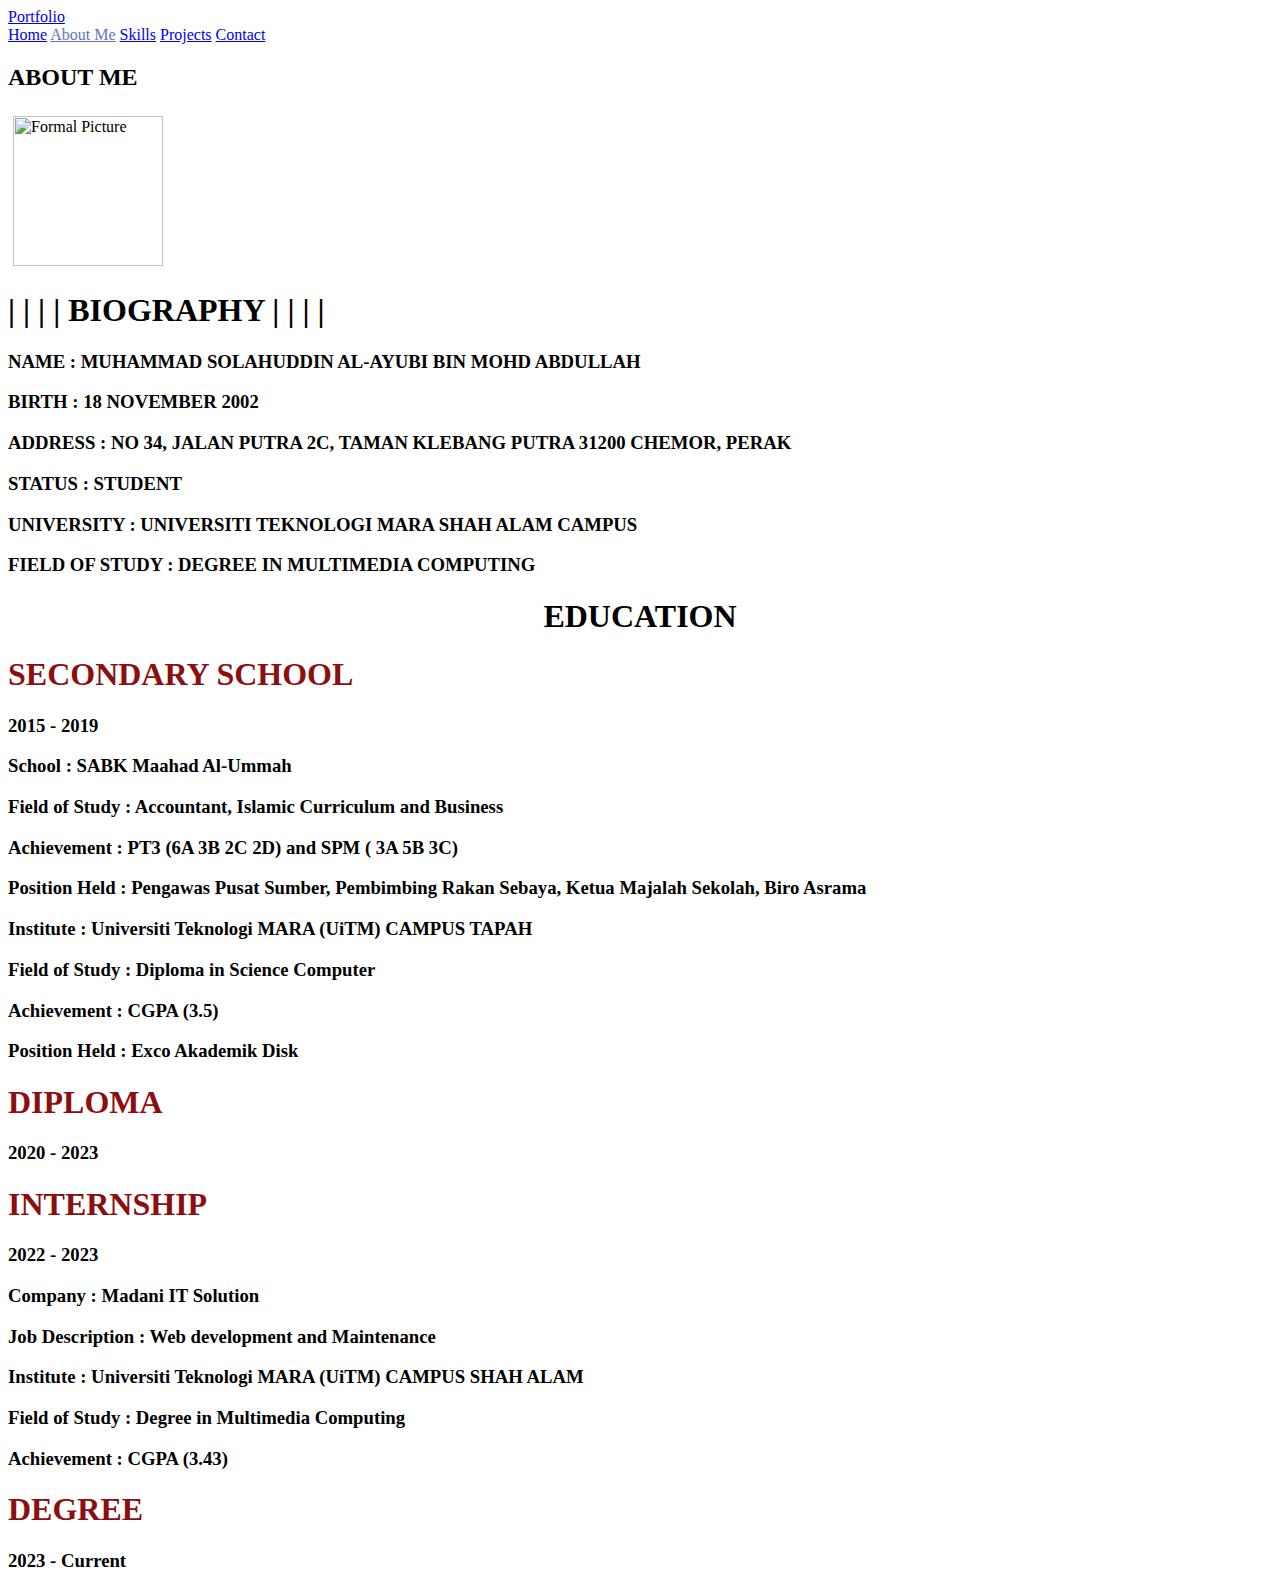
==== about.html @ 40d25b66 "Add files via upload" ====
<html>
    <head>
        <link rel="stylesheet" href="/MyPortfolio/CSS/stylePort.css">
        <title>About Me</title>
    </head>
    <body>
        <header class="header">
            <a href="index.html" class="logo">Portfolio</a>
            <nav class="navbar">
                <a href="index.html">Home</a>
                <a href="about.html" style="color: rgb(96, 114, 194);">About Me</a>
                <a href="skills.html">Skills</a>
                <a href="projects.html">Projects</a>
                <a href="contact.html">Contact</a>
            </nav>
        </header>
        <div class="titleWeb">
            <h2>ABOUT ME</h2>
        </div>
        <div class="info_about">
            <div class="sum">
                <div class="photo">
                    <img src="/MyPortfolio/Media/FormalPic.jpg" alt="Formal Picture" height="150px" width="auto" style="border: 5px solid white;">
                </div>
                <div class="info">
                    <h1>| | | | BIOGRAPHY | | | |</h1>
                    <h3>NAME : MUHAMMAD SOLAHUDDIN AL-AYUBI BIN MOHD ABDULLAH  </h3>
                    <h3>BIRTH : 18 NOVEMBER 2002</h3>
                    <h3>ADDRESS : NO 34, JALAN PUTRA 2C, TAMAN KLEBANG PUTRA 31200 CHEMOR, PERAK</h3>
                    <h3>STATUS : STUDENT</h3>
                    <h3>UNIVERSITY : UNIVERSITI TEKNOLOGI MARA SHAH ALAM CAMPUS </h3>
                    <h3>FIELD OF STUDY : DEGREE IN MULTIMEDIA COMPUTING </h3>
                </div>
            </div>
            <div class="sum1">
                <h1 style="width: 100%; height: fit-content; text-align: center; background: transparent;">EDUCATION</h1>
                <div class="info" style="margin-top: 20px;">
                    <div class="box1">
                        <h1 style="color: rgb(140,14,15);">SECONDARY SCHOOL</h1>
                        <h3>2015 - 2019</h3>
                    </div>
                    <div class="box2">
                        <h3>School : SABK Maahad Al-Ummah</h3>
                        <h3>Field of Study : Accountant, Islamic Curriculum and Business</h3>
                        <h3>Achievement : PT3 (6A 3B 2C 2D) and SPM ( 3A 5B 3C)</h3>
                        <h3>Position Held : Pengawas Pusat Sumber, Pembimbing Rakan Sebaya, Ketua Majalah Sekolah, Biro Asrama </h3>
                    </div>
                </div>
                <div class="info">
                    <div class="box2">
                        <h3>Institute : Universiti Teknologi MARA (UiTM) CAMPUS TAPAH</h3>
                        <h3>Field of Study : Diploma in Science Computer</h3>
                        <h3>Achievement : CGPA (3.5)</h3>
                        <h3>Position Held : Exco Akademik Disk </h3>
                    </div>
                    <div class="box1">
                        <h1  style="color: rgb(140,14,15);">DIPLOMA</h1>
                        <h3>2020 - 2023</h3>
                    </div>
                </div>
                <div class="info" style="margin-top: 20px;">
                    <div class="box1">
                        <h1 style="color: rgb(140,14,15);">INTERNSHIP</h1>
                        <h3>2022 - 2023</h3>
                    </div>
                    <div class="box2">
                        <h3>Company : Madani IT Solution</h3>
                        <h3>Job Description : Web development and Maintenance</h3>
                    </div>
                </div>
                <div class="info">
                    <div class="box2">
                        <h3>Institute : Universiti Teknologi MARA (UiTM) CAMPUS SHAH ALAM</h3>
                        <h3>Field of Study : Degree in Multimedia Computing</h3>
                        <h3>Achievement : CGPA (3.43)</h3>
                    </div>
                    <div class="box1">
                        <h1  style="color: rgb(140,14,15);">DEGREE</h1>
                        <h3>2023 - Current</h3>
                    </div>
                </div>
            </div>
        </div>
        
        
        
    </body>
</html>
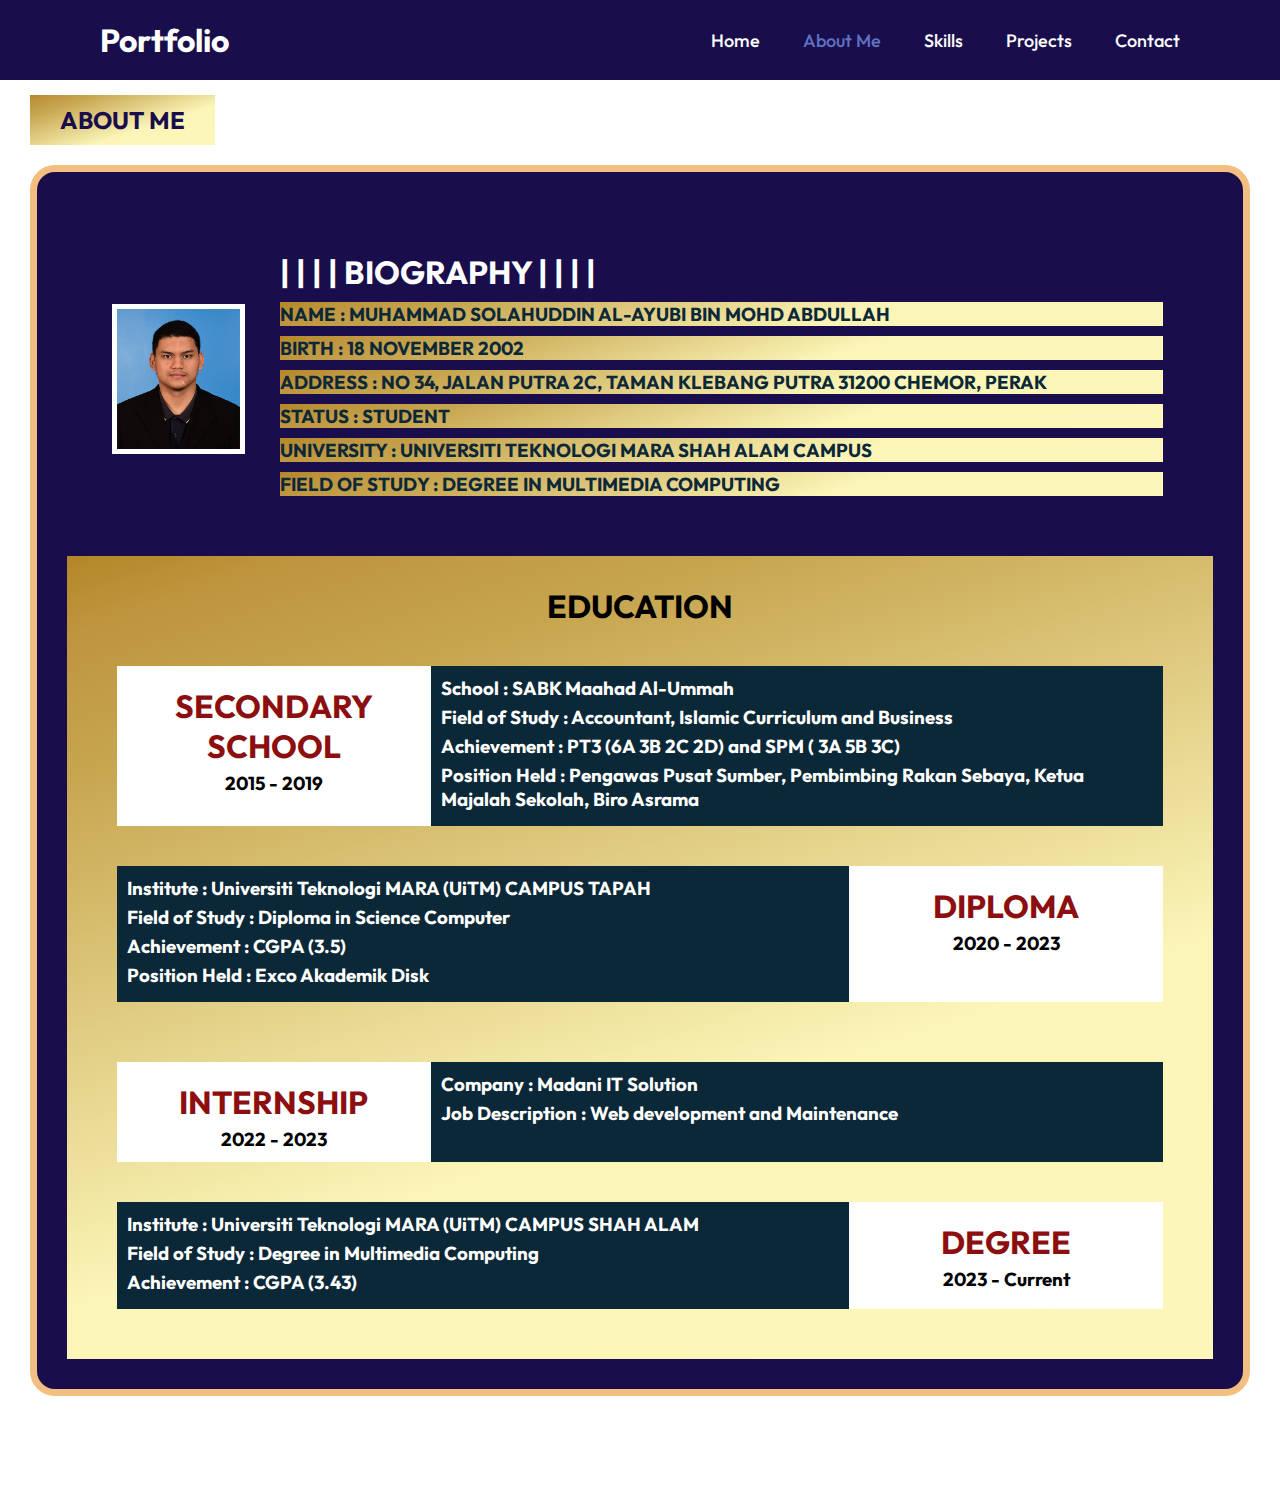
==== commit 47d398cb: "Update about.html" ====
--- a/about.html
+++ b/about.html
@@ -1,6 +1,6 @@
 <html>
     <head>
-        <link rel="stylesheet" href="/MyPortfolio/CSS/stylePort.css">
+        <link rel="stylesheet" href="/CSS/stylePort.css">
         <title>About Me</title>
     </head>
     <body>
@@ -20,7 +20,7 @@
         <div class="info_about">
             <div class="sum">
                 <div class="photo">
-                    <img src="/MyPortfolio/Media/FormalPic.jpg" alt="Formal Picture" height="150px" width="auto" style="border: 5px solid white;">
+                    <img src="/Media/FormalPic.jpg" alt="Formal Picture" height="150px" width="auto" style="border: 5px solid white;">
                 </div>
                 <div class="info">
                     <h1>| | | | BIOGRAPHY | | | |</h1>
@@ -85,4 +85,4 @@
         
         
     </body>
-</html>+</html>
--- a/CSS/stylePort.css
+++ b/CSS/stylePort.css
@@ -0,0 +1,499 @@
+@import url('https://fonts.googleapis.com/css2?family=Outfit:wght@100..900&display=swap');
+* {
+	margin: 0;
+	padding: 0;
+    box-sizing: border-box;
+    font-family: "Outfit", sans-serif;
+    background-image: url(/MyPortfolio/Media/bg.jpg);
+    background-repeat: no-repeat;
+    background-attachment: fixed;
+    background-position: center;
+    background-size:cover;
+}
+body {
+    min-height: 90%;
+    height: auto;
+}
+/* Header CSS */
+.header {
+    position:fixed;
+    top: 0;
+    left: 0;
+    width: 100%;
+    padding: 20px 100px;
+    background: rgb(25, 14, 75);
+    display: flex;
+    justify-content: space-between;
+    align-items: center;
+    z-index: 100;
+}
+.logo {
+    font-size: 32px;
+    background: transparent;
+    color: white;
+    font-weight: 700;
+    text-decoration: none;
+}
+.navbar {
+    background: rgb(25, 14, 75);
+}
+.navbar a {
+    background: rgb(25, 14, 75);
+    position: relative;
+    font-size: 18px;
+    color: rgb(255, 255, 255);
+    font-weight: 500;
+    text-decoration: none;
+    margin-left: 40px;
+}
+.navbar a::before {
+    content: '';
+    position: absolute;
+    top: 100%;
+    left: 0;
+    width: 0;
+    height: 2px;
+    background: white;
+    transition: .3s;
+}
+.navbar a:hover::before {
+    width: 100%;
+}
+.titleWeb {
+    margin-top: 75px;
+    padding: 20px 30px;   
+}
+.titleWeb h2 {
+    width: fit-content;
+    background: linear-gradient(162deg, rgba(179,135,40,1) 0%, rgba(191,149,63,1) 7%, rgba(198,164,78,1) 18%, rgba(251,245,183,1) 64%, rgba(252,246,186,1) 100%);
+    padding: 10px 30px;
+    color: rgb(25, 14, 75); 
+}
+/* Home Page CSS */
+.info_home {
+    height: auto;
+    min-height: 60%;
+    display: flex;
+    justify-content: space-between;
+    margin: 0px 30px;
+    padding: 30px;
+}
+.info_home .photo {
+    width: 30%;
+    border: 20px;
+}
+.info_home .photo img{
+    border-radius: 20px;
+    border: 5px solid rgb(243, 191, 128);
+}
+.info_home .summary {
+    width: 70%;
+    padding: 20px;
+    font-size: 25px;
+}
+.info_home .summary .home_h1{
+    margin-bottom: 10px;
+    color: rgb(243, 191, 128);
+}
+.info_home .summary .home_h4{
+    width: fit-content;
+    margin-bottom: 20px;
+    color: rgb(255, 145, 0);
+    overflow: hidden; 
+    border-right: .15em solid rgb(25, 14, 75); 
+    white-space: nowrap; 
+    margin-left: 0 auto; 
+    animation: 
+        typing 1.8s steps(80, end),
+        blink-caret 1.3s step-end infinite;
+}
+.info_home .summary p{
+    color: black;
+    font-size: 15px;
+}
+.info_home .summary .box1{
+    margin-top: 20px;
+    width: 100%;
+    min-height: 200px;
+    height: auto;
+    background: rgb(25, 14, 75);
+    padding: 20px;
+    display: flex;
+    justify-content: space-around;
+}
+.info_home .summary .box1 .cntn{
+    width: 50%;
+    min-height: 100px;
+    height: auto;
+    background: rgb(236, 234, 234);
+    border-radius: 15px;
+    padding: 10px;
+}
+.info_home .summary .box1 .cntn h2{
+    background: transparent;
+}
+.info_home .summary .box1 .cntn p{
+    margin-top: 5px;
+    font-size: 16px;
+}
+@keyframes typing {
+    from { width: 0 }
+    to { width: 36% }
+  }
+@keyframes blink-caret {
+    from, to { border-color: transparent }
+    5% { border-color: orange; }
+}
+/* About Page CSS */
+.info_about {
+    height: auto;
+    min-height: 60%;
+    align-items: center;
+    margin: 0px 30px 100px;
+    padding: 30px;
+    background: rgb(25, 14, 75);
+    border-radius: 25px;
+    border: 7px solid rgb(243, 191, 128);
+}
+.info_about .sum{
+    height: auto;
+    min-height: 30%;
+    padding: 30px;
+    display: flex;
+    justify-content: space-evenly;
+    background: rgb(25, 14, 75);
+}
+.info_about .sum .photo{
+    min-height: 100px;
+    height: auto;
+    padding: 20px;
+    width: 15%;
+    background: rgb(25, 14, 75);
+    display: flex;
+    justify-content: center;
+    align-items: center;
+}
+.info_about .sum .info{
+    min-height: 100px;
+    height: auto;
+    padding: 20px;
+    width: 85%;
+    background: rgb(25, 14, 75);
+}
+.info_about .sum .info h1{
+    margin-bottom: 10px;
+    background: transparent;
+    color: white;
+}
+.info_about .sum .info h3{
+    margin-bottom: 10px;
+    background: linear-gradient(162deg, rgba(179,135,40,1) 0%, rgba(191,149,63,1) 7%, rgba(198,164,78,1) 18%, rgba(251,245,183,1) 64%, rgba(252,246,186,1) 100%);
+    color: rgb(11,40,56);
+}
+.info_about .sum1{
+    height: auto;
+    min-height: 30%;
+    padding: 30px;
+    background: linear-gradient(162deg, rgba(179,135,40,1) 0%, rgba(191,149,63,1) 7%, rgba(198,164,78,1) 18%, rgba(251,245,183,1) 64%, rgba(252,246,186,1) 100%);
+}
+.info_about .sum1 .info{
+    min-height: 50px;
+    height: auto;
+    width: 100%;
+    padding: 20px;
+    background: transparent;
+    display: flex;
+    justify-content: center;
+}
+.info_about .sum1 .info .box1{
+    width: 30%;
+    height: auto;
+    min-height: 100px;
+    background: white;
+    text-align: center;
+    padding-top: 20px;
+}
+.info_about .sum1 .info .box2{
+    width: 70%;
+    height: auto;
+    min-height: 100px;
+    background: rgb(11,40,56);
+    padding: 10px;
+}
+.info_about .sum1 .info .box2 h3{
+    color: white;
+}
+.info_about .sum1 .info .box1 h1, h3{
+    margin-bottom: 5px;
+    background: transparent;
+    color: rgb(0, 0, 0);
+}
+/* Skill Page CSS */
+.info_skill {
+    height: auto;
+    min-height: 60%;
+    align-items: center;
+    margin: 0px 30px 100px;
+    padding: 30px;
+    background: rgb(25, 14, 75);
+    border-radius: 25px;
+    border: 7px solid rgb(243, 191, 128);
+}
+.info_skill .sum {
+    padding: 25px;
+    align-items: center;
+    text-align: center;
+    background: transparent;
+    color: white;
+}
+.info_skill .box {
+    min-height: 80px;
+    height: auto;
+    background: transparent;
+    width: 100%;
+    padding: 10px;
+}
+.info_skill .box .cntn1 {
+    min-height: 80px;
+    height: auto;
+    background: transparent;
+    width: 100%;
+    padding: 10px;
+}
+.info_skill .box .cntn1 h2{
+    background: transparent;
+    color: rgb(243, 191, 128);
+}
+.info_skill .box .cntn1 .ex1{
+    background: rgb(255, 255, 255);
+    border-radius: 20px;
+    width: 100%;
+    min-height: 100px;
+    height: auto;
+    padding: 15px;
+    display: flex;
+    justify-content: center;
+    align-items: center;
+    margin-top: 10px;
+}
+.info_skill .box .cntn1 .ex1 .add1{
+    background: rgb(224, 224, 224);
+    width: 18.5%;
+    height: 300px;
+    max-height: fit-content;
+    padding: 10px;
+    display: flex;
+    justify-content: center;
+    border-radius: 20px;
+    margin: 0 10px;
+}
+.info_skill .box .cntn1 .ex1 .add1 img{
+    background: transparent;
+    margin-top: 30%;
+    width: auto;
+    height: 100px;
+}
+.info_skill .box .cntn1 .ex1 .add1 div h2, p{
+    background: transparent;
+    color:rgb(25, 14, 75);
+    margin-left: 5px;
+}
+/* Project Page CSS */
+.info_project {
+    height: auto;
+    min-height: 60%;
+    align-items: center;
+    margin: 0px 30px 100px;
+    padding: 30px;
+    background: rgb(25, 14, 75);
+    border-radius: 25px;
+    border: 7px solid rgb(243, 191, 128);
+}
+.info_project .sum {
+    padding: 25px;
+    align-items: center;
+    text-align: center;
+    background: transparent;
+    color: white;
+}
+.info_project .box{
+    display: flex;
+    justify-content: center;
+    padding: 20px;
+    background: transparent;
+}
+.info_project .box .info1 {
+    width: 50%;
+    min-height: 300px;
+    height: auto;
+    background: transparent; 
+    margin: 0 10px;
+}
+.info_project .box .info1 .top{
+    width: 100%;
+    min-height: 150px;
+    height: auto;
+    background: transparent; 
+    display: flex;
+    justify-content: center;
+}
+.info_project .box .info1 .top .top1{
+    width: 20%;
+    min-height: 500px;
+    height: auto;
+    padding-top: 50px;
+    text-align: center;
+    background: linear-gradient(162deg, rgba(179,135,40,1) 0%, rgba(191,149,63,1) 7%, rgba(198,164,78,1) 18%, rgba(251,245,183,1) 64%, rgba(252,246,186,1) 100%);
+}
+.info_project .box .info1 .top .top1 h1{
+    background: transparent;
+    font-size: 27px; 
+}
+.info_project .box .info1 .top .top1 p{
+    background: transparent;
+}
+.info_project .box .info1 .top .top2{
+    width: 80%;
+    min-height: 500px;
+    height: auto;
+    padding: 12px;
+    background: rgb(13, 7, 37); 
+    display: flex;
+    justify-content: center;
+}
+.info_project .box .info1 .top .top2 img{
+    height: auto;
+    width: 100%;
+    border: 5px solid rgb(25, 14, 75);
+}
+.info_project .box .info1 .bot{
+    width: 100%;
+    min-height: 150px;
+    height: auto;
+    background: rgb(243, 191, 128);
+    padding: 20px;
+}
+.info_project .box .info1 .bot p{
+    margin-bottom: 7px;
+}
+.info_project .box .info1 .top .top2 .slideshow-container {
+    max-width: 1000px;
+    position: relative;
+    margin: auto;
+    background: transparent;
+}
+
+.info_project .box .info1 .top .top2 .slideshow-container .mySlides {
+    display: none;
+    background: transparent;
+}
+
+#slide1 {
+    display:block
+}
+.info_project .box .info1 .top .top2 .slideshow-container .prev, .next {
+    cursor: pointer;
+    position: absolute;
+    top: 50%;
+    width: auto;
+    margin-top: -22px;
+    padding: 16px;
+    color: rgb(0, 0, 0);
+    font-weight: bold;
+    font-size: 18px;
+    transition: 0.6s ease;
+    border-radius: 0 3px 3px 0;
+    user-select: none;
+    background: transparent;
+}
+  
+.info_project .box .info1 .top .top2 .slideshow-container .next {
+    right: 0;
+    border-radius: 3px 0 0 3px;
+    background: transparent;
+}
+  
+.info_project .box .info1 .top .top2 .slideshow-container .prev:hover, .next:hover {
+    background-color: rgba(0,0,0,0.8);
+    background: transparent;
+}
+
+.info_project .box .info1 .top .top2 .slideshow-container .mySlides .text {
+    color: #000000;
+    font-size: 15px;
+    padding: 8px 12px;
+    position: absolute;
+    bottom: 8px;
+    width: fit-content;
+    text-align: center;
+    background: rgb(188, 181, 221);
+}
+  
+.info_project .box .info1 .top .top2 .slideshow-container .mySlides .numbertext {
+    color: #ffffff;
+    font-size: 12px;
+    padding: 8px 12px;
+    position: absolute;
+    top: 0;
+    background: rgb(25, 14, 75);
+}
+.fade {
+    animation-name: fade;
+    animation-duration: 1.5s;
+}
+  
+@keyframes fade {
+    from {opacity: .4}
+    to {opacity: 1}
+}
+
+/* Contact Page CSS */
+.info_contact {
+    height: auto;
+    min-height: 60%;
+    align-items: center;
+    margin: 0px 30px 100px;
+    padding: 30px;
+    background: rgb(25, 14, 75);
+    border-radius: 25px;
+    border: 7px solid rgb(243, 191, 128);
+}
+.info_contact .sum {
+    padding: 25px;
+    align-items: center;
+    text-align: center;
+    background: rgb(25, 14, 75);
+    color: white;
+}
+.info_contact .box {
+    display: flex;
+    justify-content: space-evenly;
+    background: rgb(25, 14, 75);
+    margin-bottom: 40px;
+}
+.info_contact .box .contact_box {
+    border-radius: 25px;
+    height: 130px;
+    width: 30%;
+    background: white;
+    border-radius: 15px;
+    display: flex;
+    justify-content: space-evenly;
+    padding: 10px;
+}
+.info_contact .box .contact_box .logo{
+    border-radius: 15px;
+    width: 25%;
+    height: 100%;
+    background: rgb(255, 255, 255);
+    display: flex;
+    justify-content: center;
+    align-items: center;
+}
+.info_contact .box .contact_box .sentence{
+    border-radius: 15px;
+    width: 70%;
+    height: 100%;
+    padding: 5px;
+    padding-top: 15px;
+}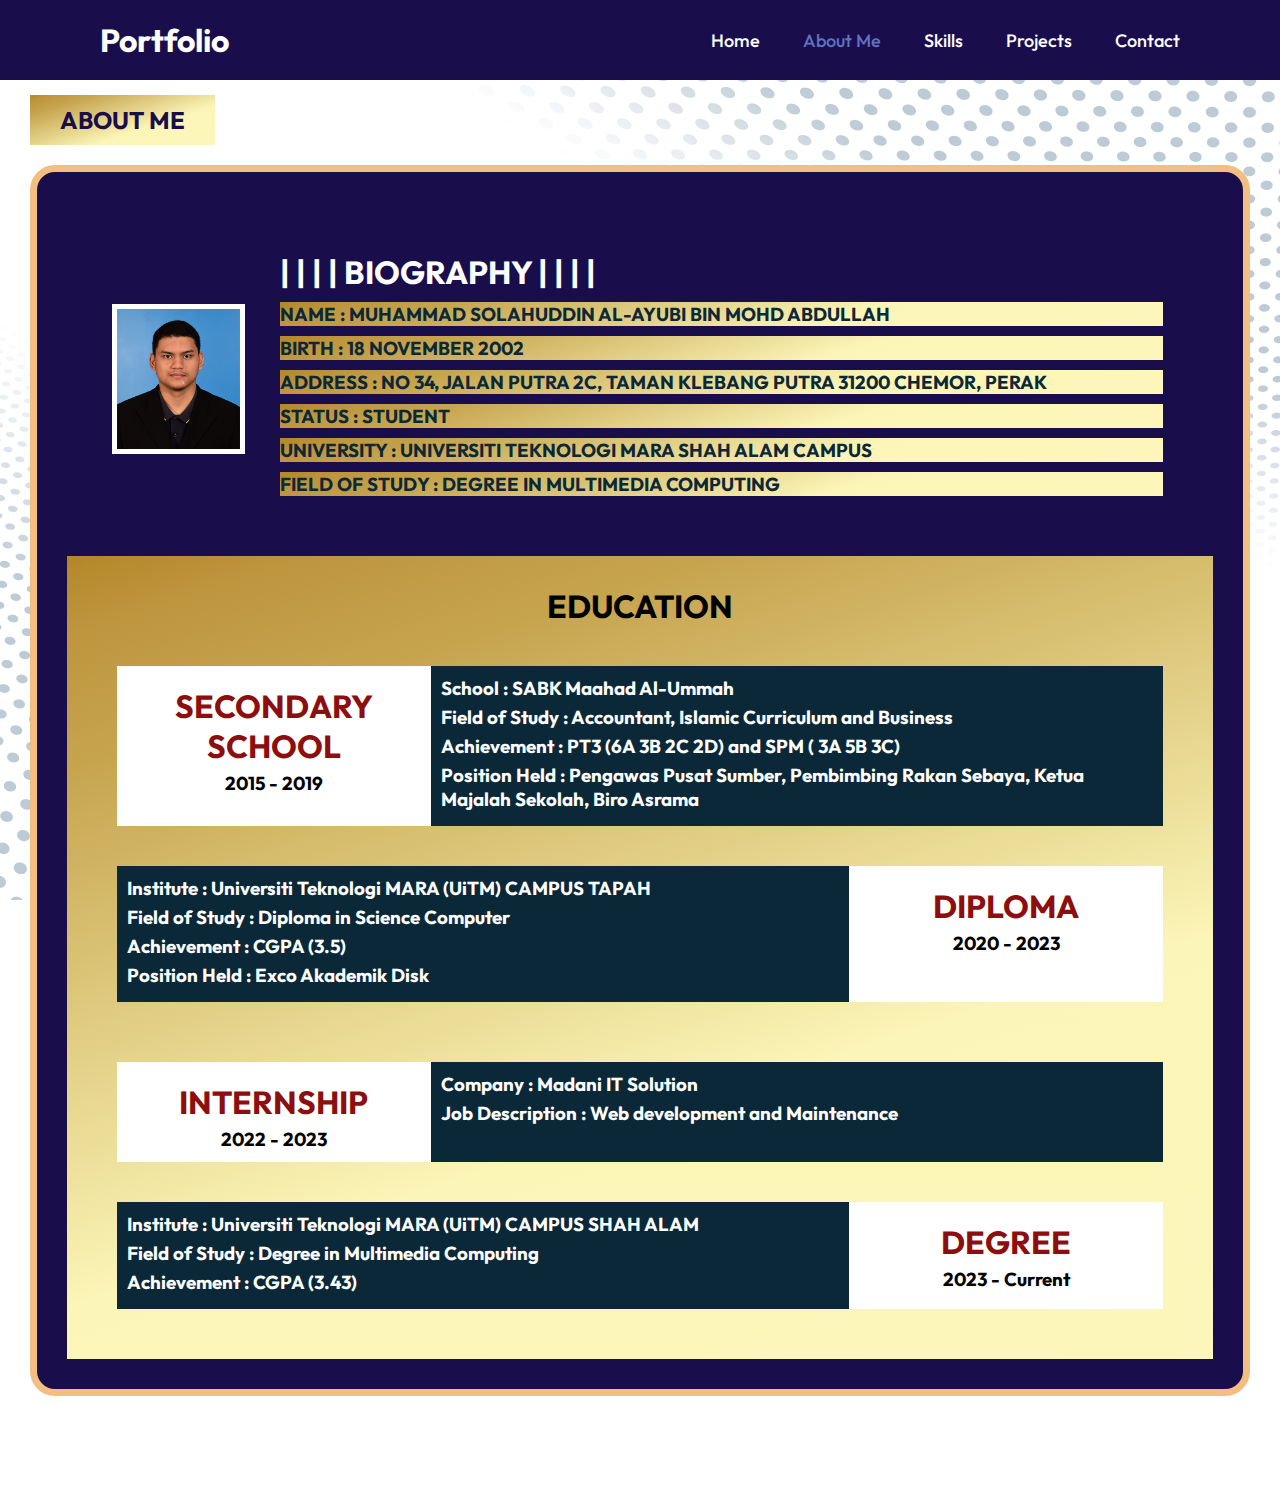
==== commit 82bf1b41: "Update about.html" ====
--- a/about.html
+++ b/about.html
@@ -1,7 +1,16 @@
 <html>
     <head>
-        <link rel="stylesheet" href="/CSS/stylePort.css">
+        <link rel="stylesheet" href="./CSS/stylePort.css">
         <title>About Me</title>
+        <style>
+            * {
+                background-image: url(./Media/bg.jpg);
+                background-repeat: no-repeat;
+                background-attachment: fixed;
+                background-position: center;
+                background-size:cover;
+            }
+        </style>
     </head>
     <body>
         <header class="header">
@@ -20,7 +29,7 @@
         <div class="info_about">
             <div class="sum">
                 <div class="photo">
-                    <img src="/Media/FormalPic.jpg" alt="Formal Picture" height="150px" width="auto" style="border: 5px solid white;">
+                    <img src="./Media/FormalPic.jpg" alt="Formal Picture" height="150px" width="auto" style="border: 5px solid white;">
                 </div>
                 <div class="info">
                     <h1>| | | | BIOGRAPHY | | | |</h1>
--- a/CSS/stylePort.css
+++ b/CSS/stylePort.css
@@ -4,7 +4,7 @@
 	padding: 0;
     box-sizing: border-box;
     font-family: "Outfit", sans-serif;
-    background-image: url(/MyPortfolio/Media/bg.jpg);
+    background-image: url(./Media/bg.jpg);
     background-repeat: no-repeat;
     background-attachment: fixed;
     background-position: center;
@@ -389,7 +389,7 @@
 }
 
 #slide1 {
-    display:block
+    display:block;
 }
 .info_project .box .info1 .top .top2 .slideshow-container .prev, .next {
     cursor: pointer;
@@ -496,4 +496,4 @@
     height: 100%;
     padding: 5px;
     padding-top: 15px;
-}+}
